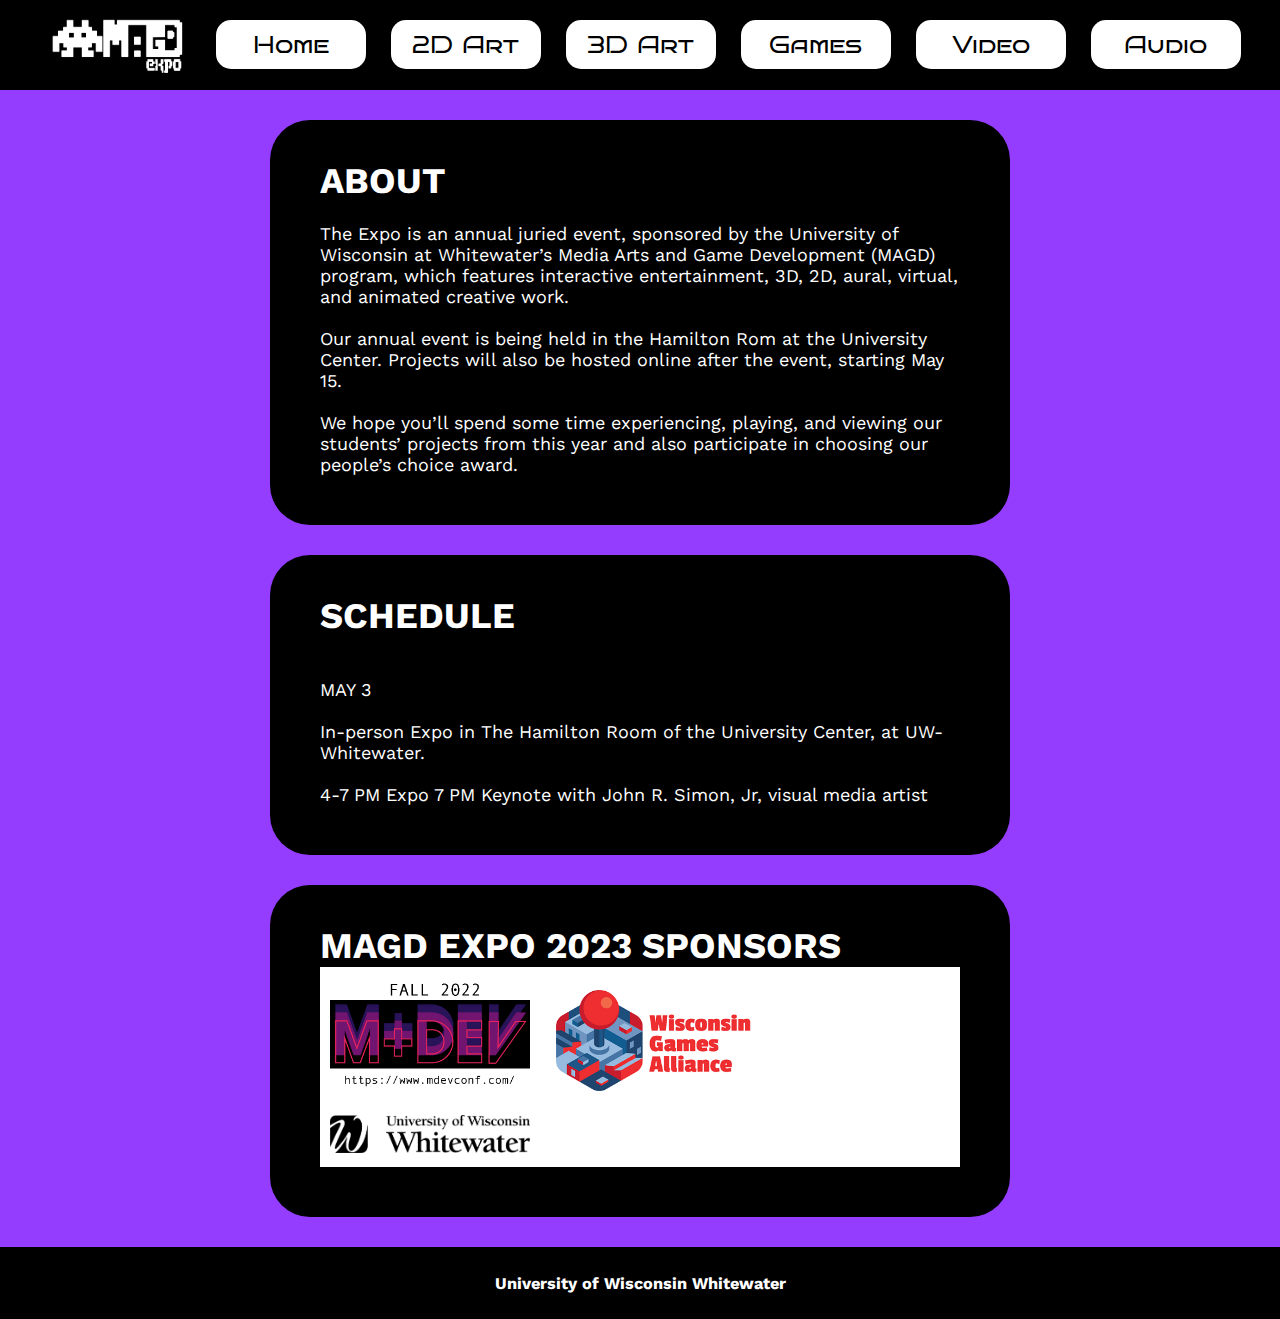
==== index.html @ 0d629988 "test" ====
<!DOCTYPE html>
<html>
<head>
	<title>MAGD EXPO</title>
	<link rel="stylesheet" type="text/css" href="style.css">
  	<link rel="shortcut icon" type="image/x-icon" href="assets/page/favicon.ico">
	<link rel="preconnect" href="https://fonts.googleapis.com">
	<link rel="preconnect" href="https://fonts.gstatic.com" crossorigin>
	<link href="https://fonts.googleapis.com/css2?family=Bruno+Ace+SC&family=Work+Sans:wght@300&display=swap" rel="stylesheet">
	<meta name="viewport" content="width=device-width, initial-scale=1.0">
</head>
<body>
<header>
	<a class="expologo" href="index.html"><img src="assets/page/expo-bw.png" alt="EXPO Logo"></a>
		<nav>
			<ul>
				<li><a href="index.html" class="btn">Home</a></li>
				<li><a href="2d.html" class="btn">2D Art</a></li>
				<li><a href="3d.html" class="btn">3D Art</a></li>
				<li><a href="games.html" class="btn">Games</a></li>
				<li><a href="video.html" class="btn">Video</a></li>
				<li><a href="audio.html" class="btn">Audio</a></li>
			</ul>
		</nav>
</header>
<main>
	<div class="splash">

	</div>
	<section id="about">
		<h1>ABOUT</h1>
		<br>
		<p>The Expo is an annual juried event, sponsored by the University of Wisconsin at Whitewater’s Media Arts and Game Development (MAGD) program, which features interactive entertainment, 3D, 2D, aural, virtual, and animated creative work.
		<br>
		<br>
		Our annual event is being held in the Hamilton Rom at the University Center. Projects will also be hosted online after the event, starting May 15.
		<br>
		<br>
		We hope you’ll spend some time experiencing, playing, and viewing our students’ projects from this year and also participate in choosing our people’s choice award.</p>
	</section>
	<section id="schedule">
		<h1>SCHEDULE</h1>
		<br>
		<br>
		<p>MAY 3 
		<br>
		<br>
		In-person Expo in The Hamilton Room of the University Center, at UW-Whitewater.
		<br>
		<br>
		4-7 PM Expo 7 PM Keynote with John R. Simon, Jr, visual media artist</p>
	</section>
	<section id="sponsors">
		<h1>MAGD EXPO 2023 SPONSORS</h1>
		<div class="spons">
			<img src="assets/page/mdev.jpg">
			<img src="assets/page/wisgamesalliance.png">
			<img class="uww-logo" src="assets/page/whitewater.png">
		</div>
	</section>
</main>
<footer>
	<h3>University of Wisconsin Whitewater</h3>
</footer>
</body>
</html>
---- style.css ----
/* style.css */


body, h1, h2, p, ul {
  margin: 0;
  padding: 0;
  font-family: 'Work Sans', sans-serif;
}

header {
  background-color: #000;
  color: #fff;
  display: flex;
  justify-content: center;
  padding: 10px;
}

  a.expologo {
    display: flex;
    align-content: center;
  }

  .expologo img{
    margin: auto;
    margin-right: 20px;
    margin-left: 20px;
    height: 70px;
    transform: scale(1);
    transition: transform 0.3s ease-out;
  }

@media (max-width: 767px) {
  .expologo img {
    height: 50px;
    margin: auto;
  }
}

  .expologo img:hover {
    transform: scale(1.2);
    transition: transform 0.3s ease-out;
  }

nav ul li {
  display: inline-flex;
  align-content: center;
  justify-content: center;
}

.btn {
  display: inline-block;
  margin: 10px;
  padding: 10px;
  background-color: #fff;
  color: #000;
  border-radius: 15px;
  width: 130px;
  text-align: center;
  font-family: 'Bruno Ace SC', cursive;
  text-decoration: none;
  font-size: 24px;
  transition-property: background-color, border-radius;
  transition-duration: 0.3s, 0.3s;
  transition-timing-function: ease-out, ease-out;
}

@media (max-width: 767px) {
  .btn {
    font-size: 18px;
    width: 90px;
    margin: 5px;
  }
}

@media (max-width: 395px) {
  .btn {
    width: 50vw;
  }
}

.btn:hover {
  background-color: #943DFF;
  color: #fff;
  border-radius: 5px;
  text-decoration: underline;
}

body {
  color: #fff;
  background-color: #943DFF;
  background-image: url("assets/page/stripes2.png");
  background-blend-mode: multiply;
  background-size: 300%%;
  background-repeat: no-repeat;
}

main {
  width: 100%;

}

section {
  display: flex;
  background-color: #000;
  color: #fff;
  border-radius: 40px;
  padding: 40px 50px 50px 50px;
  margin: 30px;
  flex-direction: column;
  align-items: left;
  font-size: 18px;
}

@media (max-width: 767px) {
  section {
    border-radius: 30px;
    border: 3px solid white;
  }
}

@media (min-width: 768px) {
  section {
    width: 50vw;
    margin: auto;
    margin-top: 30px;
    margin-bottom: 30px;
  }
}

.spons {
  background-color: #fff;
}

.spons img{
  width: 200px;
  margin: 10px;
}

.uww-logo {
 
  width: 100px;
  filter: invert(1);
}

@media (max-width: 390px) {
  .spons img {
    width: 30vw;
  }
}

footer {
  padding: 10px;
  display: flex;
  justify-content: center;
  font-size: 14px;
  background-color: #000;
  color: #fff;
}
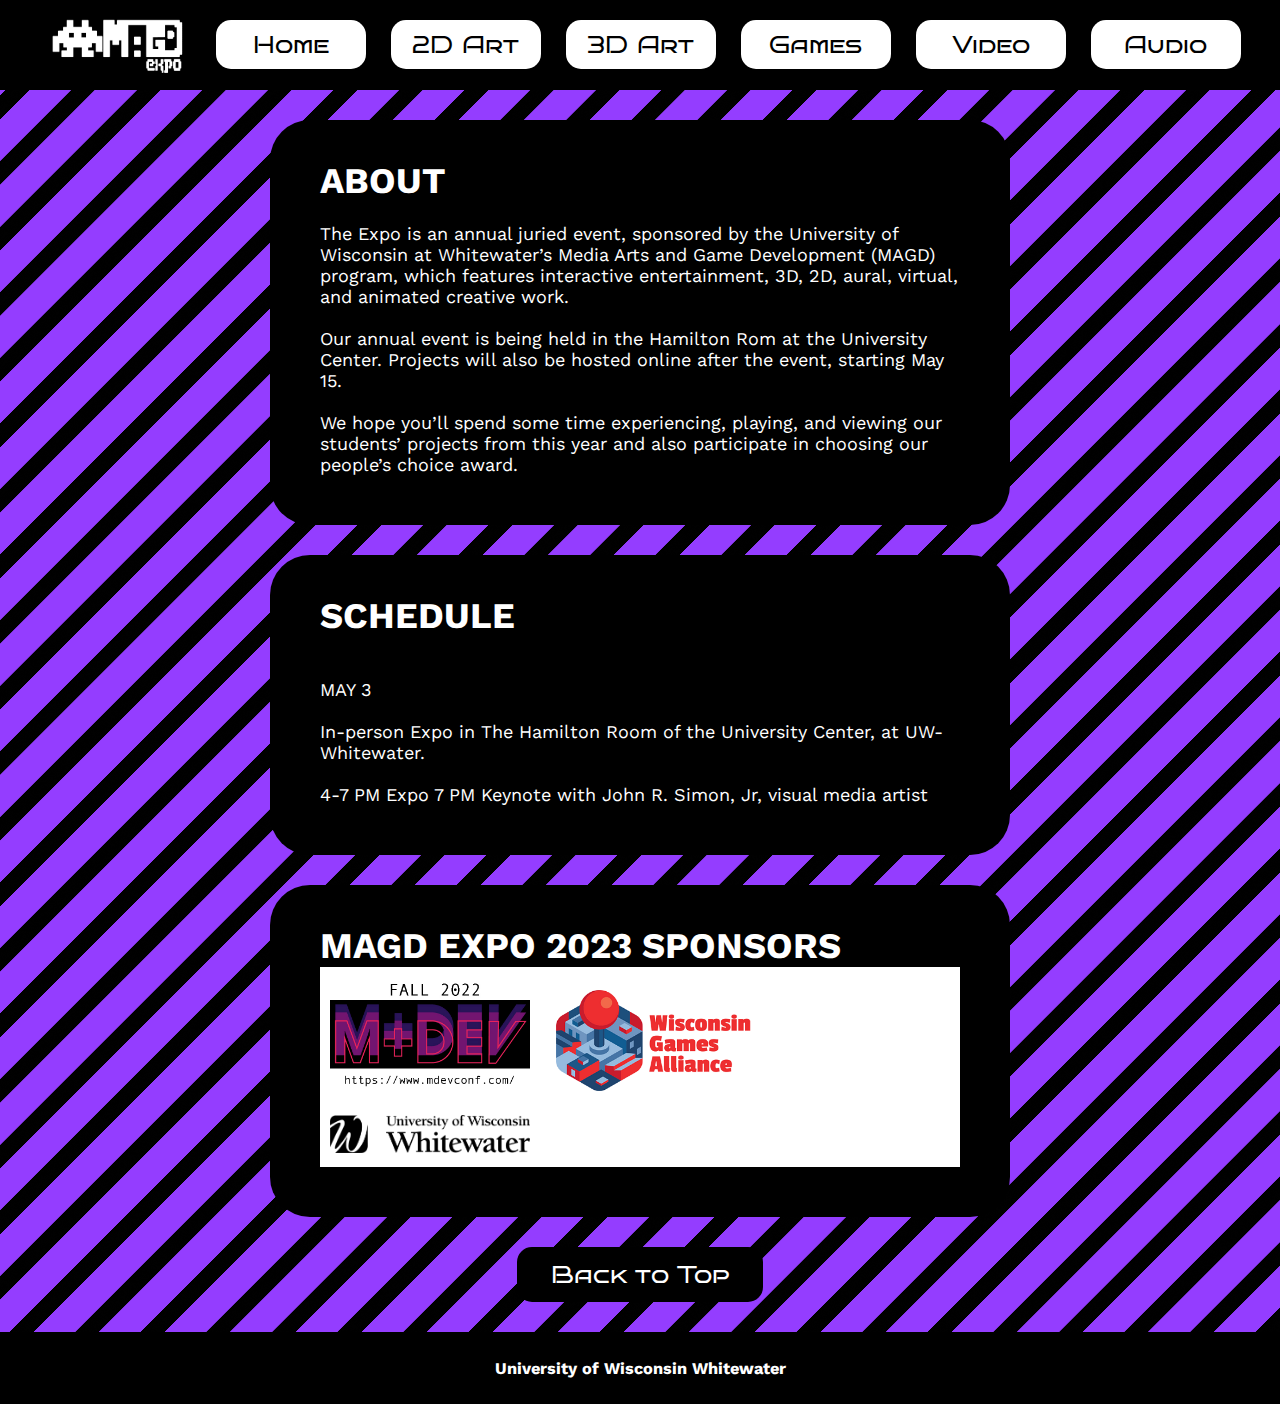
==== commit b55c3956: "return button" ====
--- a/index.html
+++ b/index.html
@@ -58,6 +58,9 @@
 			<img class="uww-logo" src="assets/page/whitewater.png">
 		</div>
 	</section>
+	<div class="return">
+		<p><a class="returnbtn" href="javascript:void(0)" onclick="window.scrollTo(0, 0)">Back to Top</a></p>
+	</div>
 </main>
 <footer>
 	<h3>University of Wisconsin Whitewater</h3>
--- a/style.css
+++ b/style.css
@@ -91,7 +91,7 @@
   background-image: url("assets/page/stripes2.png");
   background-blend-mode: multiply;
   background-size: 300%%;
-  background-repeat: no-repeat;
+  background-repeat: repeat;
 }
 
 main {
@@ -101,6 +101,7 @@
 
 section {
   display: flex;
+  justify-content: space-between;
   background-color: #000;
   color: #fff;
   border-radius: 40px;
@@ -111,10 +112,13 @@
   font-size: 18px;
 }
 
+section h2 {
+  font-size: 18px;
+}
+
 @media (max-width: 767px) {
   section {
     border-radius: 30px;
-    border: 3px solid white;
   }
 }
 
@@ -127,6 +131,20 @@
   }
 }
 
+.submission {
+  display: inline-block;
+  width: 60%;
+  margin-right: 40px;
+  margin-bottom: 20px;
+  float: left;
+}
+
+@media (max-width: 767px) {
+  .submission {
+    width: 100%;
+  }
+}
+
 .spons {
   background-color: #fff;
 }
@@ -148,6 +166,36 @@
   }
 }
 
+.return {
+  width: 220px;
+  margin: auto;
+  margin-bottom: 30px;
+  padding: 10px;
+  display: flex;
+  justify-content: center;
+  background-color: #000;
+  border-radius: 15px;
+  transition-property: background-color;
+  transition-duration: 0.3s;
+  transition-timing-function: ease-out;
+  border: 3px solid black;
+}
+
+.return:hover {
+  background-color: #943DFF;
+  color: #fff;
+  text-decoration: underline;
+}
+
+.returnbtn {
+  color: #fff;
+  font-family: 'Bruno Ace SC', cursive;
+  text-decoration: none;
+  font-size: 24px;
+}
+
+
+
 footer {
   padding: 10px;
   display: flex;
